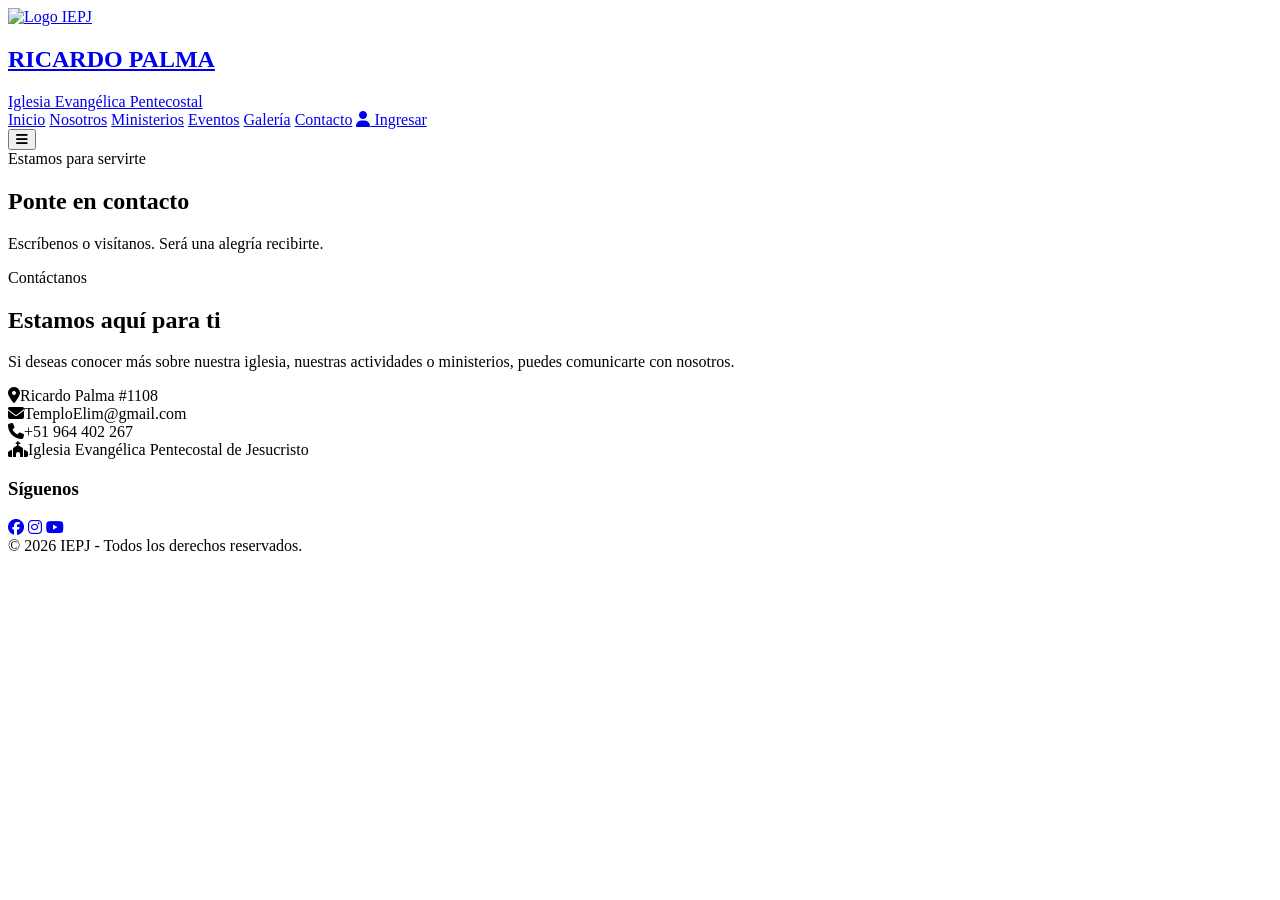
==== contacto.html @ bd395ccd "Add files via upload" ====
<!DOCTYPE html>
<html lang="es">
<head>
    <meta charset="UTF-8">
    <meta name="viewport" content="width=device-width, initial-scale=1.0">
    <title>Contacto - IEPJ</title>
    <link rel="stylesheet" href="css/estilos.css">
    <link rel="stylesheet" href="https://cdnjs.cloudflare.com/ajax/libs/font-awesome/6.5.2/css/all.min.css">
</head>
<body>

<header class="header">
    <a href="index.html" class="logo-area">
        <img src="img/logo iepj.png" alt="Logo IEPJ">
        <div>
            <h2>RICARDO PALMA </h2>
            <span>Iglesia Evangélica Pentecostal</span>
        </div>
    </a>
    <nav class="navbar">
        <a href="index.html">Inicio</a>
        <a href="nosotros.html">Nosotros</a>
        <a href="ministerio.html">Ministerios</a>
        <a href="eventos.html">Eventos</a>
        <a href="index.html#galeria">Galería</a>
        <a href="contacto.html" class="activo">Contacto</a>
        <a href="login.html" class="btn-login"><i class="fa-solid fa-user"></i> Ingresar</a>
    </nav>
    <button class="menu-btn" onclick="abrirMenu()" aria-label="Abrir menú">
        <i class="fa-solid fa-bars"></i>
    </button>
</header>

<section class="hero hero-interna">
    <div class="hero-contenido">
        <span class="etiqueta">Estamos para servirte</span>
        <h1>Ponte en contacto</h1>
        <p>Escríbenos o visítanos. Será una alegría recibirte.</p>
    </div>
</section>

<section class="contacto">
    <div class="contacto-contenido">
        <div>
            <span class="subtitulo">Contáctanos</span>
            <h2>Estamos aquí para ti</h2>
            <p>Si deseas conocer más sobre nuestra iglesia, nuestras actividades o ministerios, puedes comunicarte con nosotros.</p>
        </div>
        <div class="contacto-datos">
            <div><i class="fa-solid fa-location-dot"></i><span>Ricardo Palma #1108</span></div>
            <div><i class="fa-solid fa-envelope"></i><span>TemploElim@gmail.com</span></div>
            <div><i class="fa-solid fa-phone"></i><span>+51 964 402 267</span></div>
            <div><i class="fa-solid fa-church"></i><span>Iglesia Evangélica Pentecostal de Jesucristo</span></div>
        </div>
    </div>
</section>

<footer>
    <div class="footer-contenido">
        
       
        <div class="footer-redes">
            <h3>Síguenos</h3>
            <div>
                <a href="#" aria-label="Facebook"><i class="fa-brands fa-facebook"></i></a>
                <a href="#" aria-label="Instagram"><i class="fa-brands fa-instagram"></i></a>
                <a href="#" aria-label="YouTube"><i class="fa-brands fa-youtube"></i></a>
            </div>
        </div>
    </div>
    <div class="copyright">© 2026 IEPJ - Todos los derechos reservados.</div>
</footer>

<script src="js/script.js"></script>
</body>
</html>
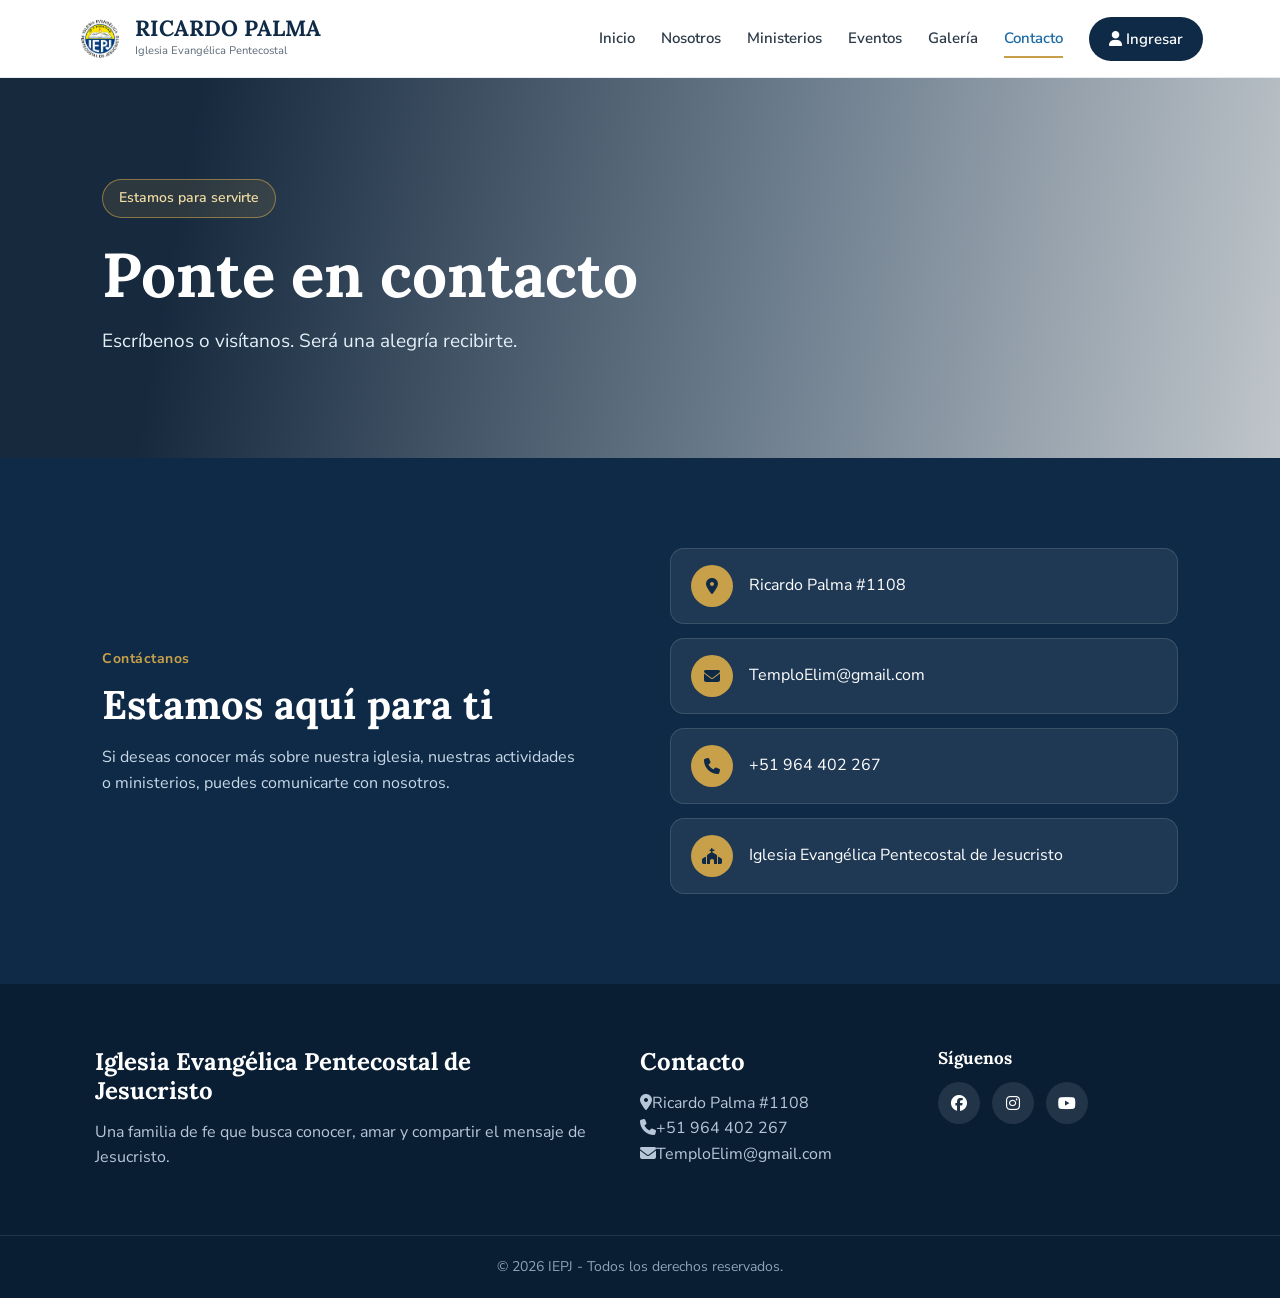
==== commit 53513365: "Add files via upload" ====
--- a/contacto.html
+++ b/contacto.html
@@ -3,6 +3,7 @@
 <head>
     <meta charset="UTF-8">
     <meta name="viewport" content="width=device-width, initial-scale=1.0">
+    <meta name="description" content="Contacto de la Iglesia Evangélica Pentecostal de Jesucristo, Ricardo Palma #1108.">
     <title>Contacto - IEPJ</title>
     <link rel="stylesheet" href="css/estilos.css">
     <link rel="stylesheet" href="https://cdnjs.cloudflare.com/ajax/libs/font-awesome/6.5.2/css/all.min.css">
@@ -13,20 +14,20 @@
     <a href="index.html" class="logo-area">
         <img src="img/logo iepj.png" alt="Logo IEPJ">
         <div>
-            <h2>RICARDO PALMA </h2>
+            <h2>RICARDO PALMA</h2>
             <span>Iglesia Evangélica Pentecostal</span>
         </div>
     </a>
-    <nav class="navbar">
+    <nav class="navbar" id="menuPrincipal">
         <a href="index.html">Inicio</a>
         <a href="nosotros.html">Nosotros</a>
         <a href="ministerio.html">Ministerios</a>
         <a href="eventos.html">Eventos</a>
-        <a href="index.html#galeria">Galería</a>
-        <a href="contacto.html" class="activo">Contacto</a>
+        <a href="galeria.html">Galería</a>
+        <a href="contacto.html" class="activo" aria-current="page">Contacto</a>
         <a href="login.html" class="btn-login"><i class="fa-solid fa-user"></i> Ingresar</a>
     </nav>
-    <button class="menu-btn" onclick="abrirMenu()" aria-label="Abrir menú">
+    <button class="menu-btn" onclick="abrirMenu()" aria-label="Abrir menú" aria-controls="menuPrincipal">
         <i class="fa-solid fa-bars"></i>
     </button>
 </header>
@@ -57,8 +58,16 @@
 
 <footer>
     <div class="footer-contenido">
-        
-       
+        <div class="footer-marca">
+            <h3>Iglesia Evangélica Pentecostal de Jesucristo</h3>
+            <p>Una familia de fe que busca conocer, amar y compartir el mensaje de Jesucristo.</p>
+        </div>
+        <div class="footer-datos">
+            <h3>Contacto</h3>
+            <p><i class="fa-solid fa-location-dot"></i>Ricardo Palma #1108</p>
+            <p><i class="fa-solid fa-phone"></i>+51 964 402 267</p>
+            <p><i class="fa-solid fa-envelope"></i>TemploElim@gmail.com</p>
+        </div>
         <div class="footer-redes">
             <h3>Síguenos</h3>
             <div>
--- a/css/estilos.css
+++ b/css/estilos.css
@@ -0,0 +1,228 @@
+@import url("https://fonts.googleapis.com/css2?family=Lora:wght@500;600;700&family=Nunito+Sans:wght@400;600;700&display=swap");
+
+:root {
+    --navy: #0e2a47;
+    --azul: #1b6aa5;
+    --cielo: #e9f3fb;
+    --oro: #c8a04a;
+    --texto: #2b3947;
+    --suave: #5d6b78;
+    --fondo: #fbfaf7;
+    --serif: "Lora", Georgia, serif;
+    --sans: "Nunito Sans", Arial, sans-serif;
+    --sombra: 0 10px 30px rgba(14, 42, 71, .09);
+}
+
+* { margin: 0; padding: 0; box-sizing: border-box; }
+html { scroll-behavior: smooth; scroll-padding-top: 90px; }
+body { font-family: var(--sans); background: var(--fondo); color: var(--texto); line-height: 1.6; }
+img { max-width: 100%; display: block; }
+a { text-decoration: none; color: inherit; }
+h1, h2, h3, footer h2, footer h3 { font-family: var(--serif); color: var(--navy); line-height: 1.2; }
+:focus-visible { outline: 3px solid var(--oro); outline-offset: 3px; }
+
+/* ===== HEADER ===== */
+.header {
+    position: sticky; top: 0; z-index: 1000;
+    height: 78px; padding: 0 6%;
+    display: flex; align-items: center; justify-content: space-between;
+    background: rgba(255, 255, 255, .96);
+    backdrop-filter: blur(8px);
+    border-bottom: 1px solid #e6ebf0;
+    transition: box-shadow .3s;
+}
+.header.scroll { box-shadow: 0 6px 24px rgba(14, 42, 71, .1); }
+.logo-area, .logo { display: flex; align-items: center; gap: 12px; }
+.logo-area img, .logo img { width: 46px; height: 46px; object-fit: contain; }
+.logo-area h2, .logo strong { font-family: var(--serif); font-size: 22px; color: var(--navy); display: block; line-height: 1; }
+.logo-area span, .logo span { font-size: 11px; color: var(--suave); display: block; margin-top: 3px; }
+
+.navbar, nav { display: flex; align-items: center; gap: 26px; }
+nav a { font-size: 15px; font-weight: 600; color: var(--texto); padding: 6px 0; border-bottom: 2px solid transparent; transition: .25s; }
+nav a:hover, nav a.activo { color: var(--azul); border-bottom-color: var(--oro); }
+nav a.btn-login { background: var(--navy); color: #fff; padding: 10px 20px; border-radius: 999px; border: 0; }
+nav a.btn-login:hover { background: var(--azul); color: #fff; }
+.menu-btn { display: none; border: 0; background: none; font-size: 26px; color: var(--navy); cursor: pointer; }
+
+/* ===== BOTONES ===== */
+.btn-principal, .btn-secundario, .btn-blanco {
+    display: inline-flex; align-items: center; gap: 10px;
+    padding: 14px 26px; border-radius: 999px; font-weight: 700; cursor: pointer; transition: .25s;
+}
+.btn-principal { background: var(--azul); color: #fff; border: 0; }
+.btn-principal:hover { background: var(--navy); transform: translateY(-2px); }
+.btn-secundario { border: 2px solid rgba(255, 255, 255, .8); color: #fff; }
+.btn-secundario:hover { background: #fff; color: var(--navy); }
+.btn-blanco { background: #fff; color: var(--navy); }
+.btn-blanco:hover { background: var(--oro); color: #fff; }
+
+/* ===== HERO ===== */
+.hero {
+    min-height: 640px; display: flex; align-items: center; padding: 100px 8%;
+    background: linear-gradient(100deg, rgba(8, 28, 50, .94) 15%, rgba(14, 42, 71, .6) 60%, rgba(14, 42, 71, .25)),
+                url("../img/portada.jpg") center / cover;
+}
+.hero-contenido { max-width: 700px; color: #fff; animation: entrada .9s ease both; }
+.etiqueta { display: inline-flex; align-items: center; gap: 8px; padding: 7px 16px; border-radius: 999px; font-size: 14px; font-weight: 600; color: #f1dca4; border: 1px solid rgba(200, 160, 74, .6); background: rgba(200, 160, 74, .12); }
+.hero h1 { color: #fff; font-size: clamp(38px, 6vw, 62px); margin: 24px 0; }
+.hero h1 span { color: #f1dca4; font-style: italic; }
+.hero p { font-size: 19px; max-width: 580px; color: #e4eef7; }
+.hero-botones { display: flex; flex-wrap: wrap; gap: 14px; margin-top: 36px; }
+@keyframes entrada { from { opacity: 0; transform: translateY(24px); } to { opacity: 1; transform: none; } }
+
+/* ===== TÍTULOS DE SECCIÓN ===== */
+.titulo-seccion { max-width: 720px; margin: 0 auto 52px; text-align: center; }
+.titulo-seccion span, .subtitulo { color: var(--azul); font-weight: 700; font-size: 14px; letter-spacing: .5px; }
+.titulo-seccion h2 { font-size: clamp(30px, 4vw, 40px); margin: 10px 0 14px; }
+.titulo-seccion h2::after { content: ""; display: block; width: 56px; height: 3px; background: var(--oro); margin: 16px auto 0; border-radius: 2px; }
+.titulo-seccion p { color: var(--suave); }
+
+.servicios, .ministerios, .eventos, .galeria, .seccion { padding: 90px 8%; }
+.servicios, .eventos { background: #fff; }
+.ministerios, .galeria { background: var(--cielo); }
+
+/* ===== BIENVENIDA / NOSOTROS ===== */
+.bienvenida { max-width: 1200px; margin: auto; padding: 100px 8%; display: grid; grid-template-columns: 1fr 1fr; gap: 70px; align-items: center; }
+.imagen-bienvenida { position: relative; }
+.imagen-bienvenida > img { width: 100%; height: 460px; object-fit: cover; border-radius: 20px 20px 90px 20px; box-shadow: var(--sombra); }
+.tarjeta-versiculo { position: absolute; right: -24px; bottom: -30px; max-width: 290px; padding: 22px; background: var(--navy); color: #fff; border-radius: 16px; border-left: 4px solid var(--oro); }
+.tarjeta-versiculo i { color: var(--oro); font-size: 22px; margin-bottom: 8px; }
+.tarjeta-versiculo p { font-family: var(--serif); font-style: italic; font-size: 15px; margin-bottom: 8px; }
+.tarjeta-versiculo strong { color: #f1dca4; font-size: 14px; }
+.texto-bienvenida h2 { font-size: clamp(30px, 4vw, 40px); margin: 10px 0 20px; }
+.texto-bienvenida p { color: var(--suave); margin-bottom: 16px; max-width: 520px; }
+.texto-bienvenida .btn-principal { margin-top: 12px; }
+
+/* ===== SERVICIOS ===== */
+.servicios-grid, .ministerios-grid { max-width: 1150px; margin: auto; display: grid; grid-template-columns: repeat(4, 1fr); gap: 24px; }
+.servicio-card, .ministerio-card { background: var(--fondo); padding: 34px 26px; border-radius: 16px; border: 1px solid #e6ebf0; text-align: center; transition: .3s; }
+.ministerio-card { background: #fff; }
+.servicio-card:hover, .ministerio-card:hover { transform: translateY(-6px); box-shadow: var(--sombra); border-color: var(--oro); }
+.icono, .ministerio-icon, .icono-ministerio { display: flex; align-items: center; justify-content: center; width: 62px; height: 62px; margin: 0 auto 18px; border-radius: 50%; background: var(--cielo); color: var(--azul); font-size: 24px; }
+.ministerio-card .ministerio-icon { background: var(--navy); color: var(--oro); }
+.servicio-card h3, .ministerio-card h3 { font-size: 20px; margin-bottom: 10px; }
+.servicio-card p, .ministerio-card p { color: var(--suave); font-size: 15px; margin-bottom: 14px; }
+.servicio-card strong { color: var(--azul); font-size: 14px; }
+
+/* ===== VERSÍCULO ===== */
+.versiculo { padding: 100px 8%; text-align: center; color: #fff; background: linear-gradient(rgba(8, 28, 50, .93), rgba(14, 42, 71, .93)), url("../img/iglesia.jpg") center / cover fixed; }
+.versiculo-contenido, .versiculo > h2 { max-width: 840px; margin-inline: auto; }
+.versiculo i { font-size: 34px; color: var(--oro); margin-bottom: 22px; }
+.versiculo h2 { color: #fff; font-size: clamp(24px, 3.5vw, 34px); font-style: italic; font-weight: 500; line-height: 1.5; }
+.versiculo p { margin-top: 20px; color: #f1dca4; font-weight: 700; }
+
+/* ===== EVENTOS ===== */
+.eventos-grid { max-width: 1150px; margin: auto; display: grid; grid-template-columns: repeat(3, 1fr); gap: 28px; }
+.evento-card { background: var(--fondo); border-radius: 16px; overflow: hidden; border: 1px solid #e6ebf0; transition: .3s; display: flex; flex-direction: column; }
+.evento-card:hover { box-shadow: var(--sombra); transform: translateY(-5px); }
+.evento-card img { width: 100%; height: 215px; object-fit: cover; }
+.evento-info { padding: 26px; display: flex; flex-direction: column; flex: 1; }
+.fecha { color: var(--azul); font-size: 13px; font-weight: 700; }
+.evento-info h3 { font-size: 21px; margin: 8px 0; }
+.evento-info p { color: var(--suave); font-size: 15px; margin-bottom: 16px; }
+.evento-info a { margin-top: auto; color: var(--azul); font-weight: 700; }
+.evento-info a:hover { color: var(--navy); }
+
+/* ===== GALERÍA ===== */
+.galeria-grid { max-width: 1150px; margin: auto; display: grid; grid-template-columns: repeat(4, 1fr); grid-auto-rows: 210px; gap: 14px; }
+.galeria-grid img { width: 100%; height: 100%; object-fit: cover; border-radius: 14px; transition: .35s; }
+.galeria-grid img:first-child { grid-column: span 2; grid-row: span 2; }
+.galeria-grid img:hover { transform: scale(1.02); box-shadow: var(--sombra); }
+
+/* ===== CONTACTO ===== */
+.contacto { padding: 90px 8%; background: var(--navy); color: #fff; }
+.contacto-contenido { max-width: 1100px; margin: auto; display: grid; grid-template-columns: 1fr 1fr; gap: 60px; align-items: center; }
+.contacto .subtitulo { color: var(--oro); }
+.contacto h2 { color: #fff; font-size: clamp(30px, 4vw, 40px); margin: 10px 0 16px; }
+.contacto p { color: #c9d8e6; max-width: 480px; }
+.contacto-datos { display: grid; gap: 14px; }
+.contacto-datos > div { display: flex; align-items: center; gap: 16px; padding: 16px 20px; border-radius: 14px; background: rgba(255, 255, 255, .07); border: 1px solid rgba(255, 255, 255, .12); }
+.contacto-datos i { width: 42px; height: 42px; flex-shrink: 0; display: flex; align-items: center; justify-content: center; border-radius: 50%; background: var(--oro); color: var(--navy); }
+
+/* ===== PÁGINA DE MINISTERIOS ===== */
+.titulo-pagina { min-height: 380px; display: flex; align-items: center; justify-content: center; text-align: center; padding: 80px 20px; color: #fff; background: linear-gradient(rgba(8, 28, 50, .88), rgba(14, 42, 71, .8)), url("../img/iglesia.jpg") center / cover; }
+.titulo-pagina > div { max-width: 780px; animation: entrada .9s ease both; }
+.titulo-pagina span { color: #f1dca4; font-weight: 700; }
+.titulo-pagina h1 { color: #fff; font-size: clamp(36px, 6vw, 54px); margin: 14px 0; }
+.titulo-pagina p { font-size: 18px; color: #e4eef7; }
+.grid-ministerios { max-width: 1200px; margin: auto; display: grid; grid-template-columns: repeat(4, 1fr); gap: 26px; }
+.card-ministerio { display: flex; flex-direction: column; background: #fff; border-radius: 16px; overflow: hidden; border: 1px solid #e6ebf0; transition: .3s; }
+.card-ministerio:hover { transform: translateY(-6px); box-shadow: var(--sombra); }
+.card-ministerio > img { width: 100%; height: 200px; object-fit: cover; }
+.card-ministerio > div { padding: 24px; display: flex; flex-direction: column; flex: 1; }
+.icono-ministerio { width: 48px; height: 48px; margin: 0 0 14px; font-size: 19px; }
+.card-ministerio h3 { font-size: 19px; margin-bottom: 10px; }
+.card-ministerio p { color: var(--suave); font-size: 15px; margin-bottom: 18px; }
+.card-ministerio a { margin-top: auto; color: var(--azul); font-weight: 700; }
+.card-ministerio a:hover { color: var(--navy); }
+.llamada { padding: 90px 20px; text-align: center; color: #fff; background: linear-gradient(135deg, var(--navy), var(--azul)); }
+.llamada h2 { color: #fff; font-size: clamp(28px, 4vw, 38px); margin-bottom: 12px; }
+.llamada p { margin-bottom: 28px; font-size: 18px; color: #e4eef7; }
+
+/* ===== FOOTER ===== */
+footer { background: #091d33; color: #fff; }
+.footer-contenido, .footer-grid { max-width: 1150px; margin: auto; padding: 64px 30px; display: grid; grid-template-columns: 2fr 1fr 1fr; gap: 50px; }
+footer h2, footer h3 { color: #fff; font-size: 24px; margin-bottom: 14px; }
+footer h4 { margin-bottom: 14px; }
+footer h3.sub, .footer-links h3, .footer-redes h3 { font-size: 17px; }
+footer p, .footer-links a, .footer-grid a { color: #b7c7d7; }
+.footer-links a, .footer-grid a { display: block; margin-bottom: 10px; transition: .25s; }
+.footer-links a:hover, .footer-grid a:hover { color: var(--oro); }
+.footer-redes div { display: flex; gap: 12px; }
+.footer-redes a { width: 42px; height: 42px; display: flex; align-items: center; justify-content: center; border-radius: 50%; background: rgba(255, 255, 255, .1); color: #fff; transition: .25s; }
+.footer-redes a:hover { background: var(--oro); color: var(--navy); }
+.copyright, .footer-bottom { padding: 20px; text-align: center; font-size: 14px; color: #8fa3b6; border-top: 1px solid rgba(255, 255, 255, .1); }
+
+/* ===== RESPONSIVE ===== */
+@media (max-width: 1100px) {
+    .servicios-grid, .ministerios-grid, .grid-ministerios { grid-template-columns: repeat(2, 1fr); }
+    .navbar, nav { gap: 18px; }
+}
+@media (max-width: 900px) {
+    .menu-btn { display: block; }
+    .navbar, nav { display: none; position: absolute; top: 78px; left: 0; width: 100%; padding: 24px 6%; gap: 18px; flex-direction: column; align-items: flex-start; background: #fff; border-bottom: 1px solid #e6ebf0; box-shadow: 0 14px 24px rgba(14, 42, 71, .1); }
+    .navbar.mostrar, nav.mostrar { display: flex; }
+    .bienvenida, .contacto-contenido { grid-template-columns: 1fr; gap: 50px; }
+    .imagen-bienvenida > img { height: 340px; }
+    .tarjeta-versiculo { right: 10px; bottom: -34px; }
+    .eventos-grid { grid-template-columns: 1fr; }
+    .footer-contenido, .footer-grid { grid-template-columns: 1fr; gap: 34px; }
+    .versiculo { background-attachment: scroll; }
+}
+@media (max-width: 600px) {
+    .header { padding: 0 20px; }
+    .logo-area span, .logo span { display: none; }
+    .hero { padding: 80px 24px; min-height: 560px; }
+    .hero p { font-size: 17px; }
+    .servicios, .ministerios, .eventos, .galeria, .seccion, .contacto { padding: 64px 20px; }
+    .bienvenida { padding: 64px 20px; }
+    .servicios-grid, .ministerios-grid, .grid-ministerios { grid-template-columns: 1fr; }
+    .galeria-grid { grid-template-columns: 1fr 1fr; grid-auto-rows: 150px; }
+}
+@media (prefers-reduced-motion: reduce) {
+    * { animation: none !important; transition: none !important; scroll-behavior: auto !important; }
+}
+
+/* ===== HERO DE PÁGINAS INTERNAS ===== */
+.hero-interna { min-height: 380px; padding: 80px 8%; }
+.hero-interna h1 { margin: 20px 0 14px; }
+
+/* ===== GALERÍA: CUADRO "IR A LA GALERÍA" (INICIO) ===== */
+.galeria-mas { display: flex; flex-direction: column; align-items: center; justify-content: center; gap: 6px; text-align: center; padding: 16px; border-radius: 14px; background: var(--navy); color: #fff; border: 2px solid var(--oro); transition: .3s; }
+.galeria-mas i { font-size: 34px; color: var(--oro); margin-bottom: 6px; }
+.galeria-mas strong { font-family: var(--serif); font-size: 20px; }
+.galeria-mas span { font-size: 14px; color: #c9d8e6; }
+.galeria-mas:hover { background: var(--azul); transform: translateY(-4px); box-shadow: var(--sombra); }
+
+/* ===== PÁGINA GALERÍA ===== */
+.galeria-pagina { max-width: 1200px; margin: auto; columns: 3 280px; column-gap: 18px; }
+.galeria-pagina figure { position: relative; break-inside: avoid; margin-bottom: 18px; overflow: hidden; border-radius: 14px; cursor: zoom-in; background: #fff; }
+.galeria-pagina img { width: 100%; height: auto; transition: transform .4s; }
+.galeria-pagina figure:hover img { transform: scale(1.04); }
+.galeria-pagina figcaption { position: absolute; left: 0; right: 0; bottom: 0; padding: 30px 16px 12px; color: #fff; font-size: 14px; font-weight: 600; background: linear-gradient(transparent, rgba(8, 28, 50, .85)); opacity: 0; transition: .3s; }
+.galeria-pagina figure:hover figcaption { opacity: 1; }
+
+.visor { position: fixed; inset: 0; z-index: 2000; display: none; align-items: center; justify-content: center; padding: 30px; background: rgba(8, 28, 50, .92); }
+.visor.abierto { display: flex; }
+.visor img { max-width: 100%; max-height: 90vh; border-radius: 10px; box-shadow: 0 20px 60px rgba(0, 0, 0, .5); }
+.visor-cerrar { position: absolute; top: 20px; right: 24px; border: 0; background: none; color: #fff; font-size: 30px; cursor: pointer; }
